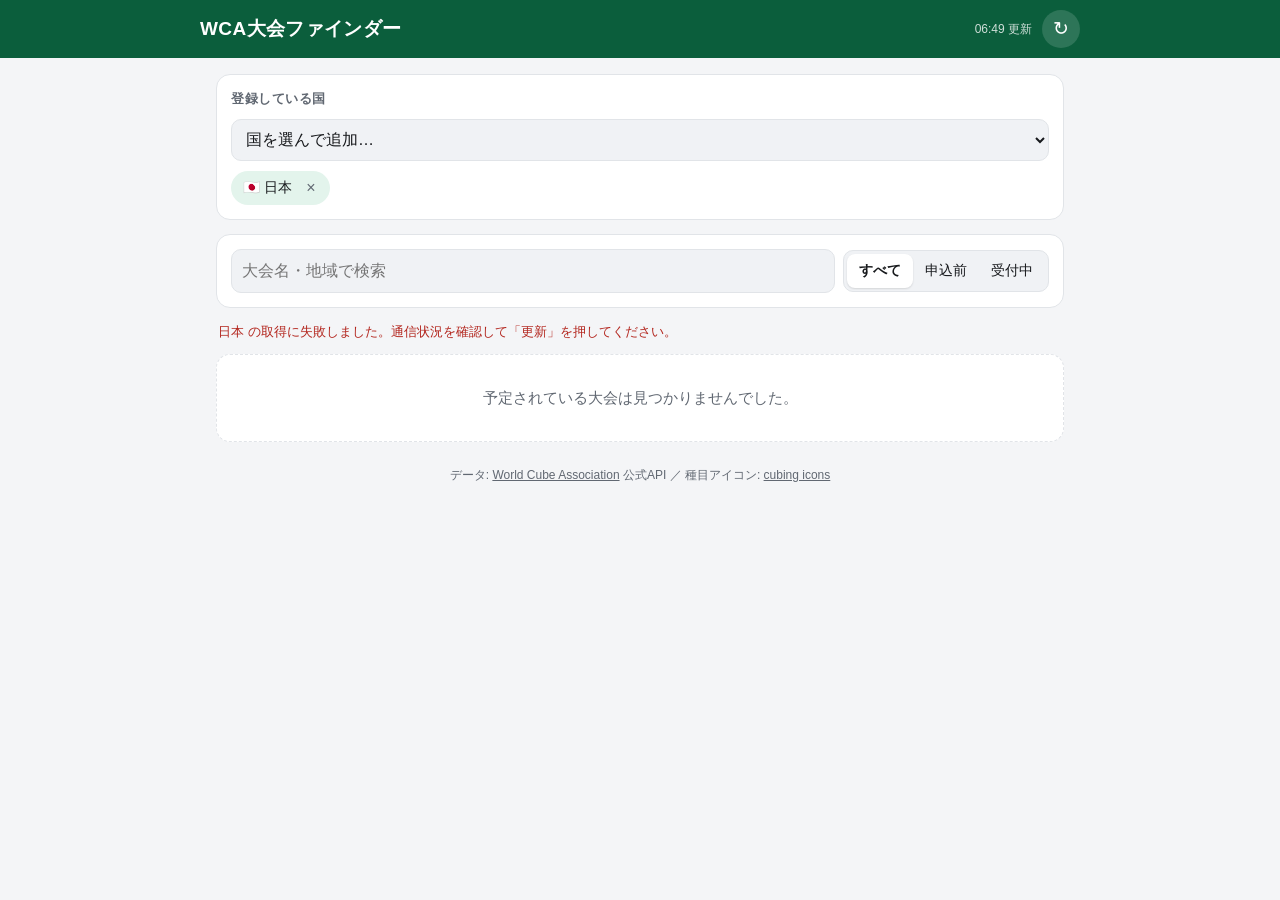
==== index.html @ 9ac48695 "Add files via upload" ====
<!doctype html>
<html lang="ja">
<head>
<meta charset="utf-8">
<meta name="viewport" content="width=device-width, initial-scale=1, viewport-fit=cover">
<title>WCA大会ファインダー</title>
<meta name="description" content="登録した国で予定されているWCA公認大会を一覧表示し、iPhoneのカレンダーに追加できます。">

<!-- PWA / ホーム画面アプリ設定 -->
<link rel="manifest" href="manifest.webmanifest">
<meta name="mobile-web-app-capable" content="yes">
<meta name="apple-mobile-web-app-capable" content="yes">
<meta name="apple-mobile-web-app-title" content="WCA大会">
<meta name="apple-mobile-web-app-status-bar-style" content="black-translucent">
<meta name="theme-color" content="#0b5e3c" media="(prefers-color-scheme: light)">
<meta name="theme-color" content="#0f2a1e" media="(prefers-color-scheme: dark)">
<link rel="apple-touch-icon" href="icons/apple-touch-icon.png">
<link rel="icon" href="icons/icon-192.png" type="image/png">

<link rel="stylesheet" href="https://cdn.cubing.net/v0/css/@cubing/icons/css">
<link rel="stylesheet" href="css/style.css">
</head>
<body>
<header class="appbar">
  <div class="appbar-inner">
    <h1>WCA大会ファインダー</h1>
    <div class="right">
      <span class="updated" id="updated"></span>
      <button class="icon-btn" id="reloadBtn" aria-label="更新"><span>↻</span></button>
    </div>
  </div>
</header>

<main class="wrap">
  <div class="hint" id="installHint" hidden>
    <p>
      <svg class="share-glyph" viewBox="0 0 16 18" fill="none" stroke="currentColor" stroke-width="1.6" stroke-linecap="round" stroke-linejoin="round" aria-hidden="true"><path d="M8 11V1.5M4.5 5 8 1.5 11.5 5"/><path d="M5 7.5H3v9h10v-9h-2"/></svg>
      共有ボタン →「ホーム画面に追加」で、アプリのように全画面で使えます。
    </p>
    <button id="closeHint" aria-label="案内を閉じる">×</button>
  </div>

  <section class="panel" aria-labelledby="h-countries">
    <h2 id="h-countries">登録している国</h2>
    <div class="row">
      <select id="countrySelect" aria-label="国を選んで追加"></select>
    </div>
    <div class="chips" id="chips"></div>
  </section>

  <section class="panel" aria-label="絞り込み">
    <div class="row">
      <input type="search" id="q" placeholder="大会名・地域で検索" aria-label="大会名・地域で検索">
      <div class="seg" role="group" aria-label="申込状況">
        <button data-f="all" aria-pressed="true">すべて</button>
        <button data-f="soon" aria-pressed="false">申込前</button>
        <button data-f="open" aria-pressed="false">受付中</button>
      </div>
    </div>
  </section>

  <div class="status-line" id="status" role="status"></div>
  <div class="list" id="list"></div>

  <footer>
    データ: <a href="https://www.worldcubeassociation.org/" target="_blank" rel="noopener">World Cube Association</a> 公式API ／
    種目アイコン: <a href="https://icons.cubing.net/" target="_blank" rel="noopener">cubing icons</a>
  </footer>
</main>

<dialog id="safariDialog">
  <h3>Safari で開いてください</h3>
  <p>ホーム画面アプリからはカレンダーに直接追加できないため、Safari で追加用のページを開きます。</p>
  <div class="row">
    <a class="btn primary" id="safariLink" href="#" target="_blank" rel="noopener">開く</a>
    <button class="btn" id="copyLink">リンクをコピー</button>
    <button class="btn" id="closeDialog">閉じる</button>
  </div>
</dialog>

<script src="js/common.js"></script>
<script src="js/app.js"></script>
</body>
</html>
---- css/style.css ----
:root {
  --bg: #f4f5f7;
  --surface: #ffffff;
  --surface-2: #f0f2f5;
  --text: #17191c;
  --muted: #616872;
  --border: #e1e4e8;
  --accent: #0a7d4f;
  --accent-soft: #e3f4ec;
  --on-accent: #ffffff;
  --bar: #0b5e3c;          /* 上部バー（ステータスバーの背景にもなる） */
  --open: #0a7d4f;
  --open-soft: #e3f4ec;
  --soon: #a35c00;
  --soon-soft: #fdf1df;
  --closed: #6b7078;
  --closed-soft: #eceef1;
  --danger: #b3261e;
  --radius: 14px;
  color-scheme: light dark;
}
@media (prefers-color-scheme: dark) {
  :root {
    --bg: #111315;
    --surface: #1b1e21;
    --surface-2: #24282c;
    --text: #eceef0;
    --muted: #9aa1a9;
    --border: #2e3337;
    --accent: #3ec58a;
    --accent-soft: #163628;
    --on-accent: #0d1a14;
    --bar: #0f2a1e;
    --open: #3ec58a;
    --open-soft: #163628;
    --soon: #f0b25a;
    --soon-soft: #3a2a12;
    --closed: #9aa1a9;
    --closed-soft: #2a2e32;
    --danger: #f2827a;
  }
}
* { box-sizing: border-box; }
html { background: var(--bar); } /* オーバースクロール時の上端の色 */
body {
  margin: 0;
  min-height: 100vh;
  background: var(--bg);
  color: var(--text);
  font-family: -apple-system, BlinkMacSystemFont, "Hiragino Sans", "Hiragino Kaku Gothic ProN", "Noto Sans JP", "Segoe UI", sans-serif;
  font-size: 15px;
  line-height: 1.5;
  -webkit-text-size-adjust: 100%;
  -webkit-tap-highlight-color: transparent;
}

/* ---------- 上部バー（ステータスバーの下まで伸ばす） ---------- */
.appbar {
  position: sticky; top: 0; z-index: 10;
  background: var(--bar); color: #fff;
  padding: calc(env(safe-area-inset-top) + 10px) calc(env(safe-area-inset-right) + 16px) 10px calc(env(safe-area-inset-left) + 16px);
}
.appbar-inner { max-width: 880px; margin: 0 auto; display: flex; align-items: center; justify-content: space-between; gap: 12px; }
.appbar h1 { font-size: 19px; margin: 0; letter-spacing: .02em; white-space: nowrap; }
.appbar .right { display: flex; align-items: center; gap: 10px; min-width: 0; }
.appbar .updated { font-size: 12px; opacity: .8; white-space: nowrap; overflow: hidden; text-overflow: ellipsis; }
.icon-btn {
  flex: none; display: inline-flex; align-items: center; justify-content: center;
  width: 38px; height: 38px; border-radius: 50%; border: 0; padding: 0;
  background: rgba(255,255,255,.14); color: #fff; font-size: 19px; cursor: pointer;
}
.icon-btn:active { background: rgba(255,255,255,.26); }
.icon-btn.spin span { display: inline-block; animation: spin 1s linear infinite; }
@keyframes spin { to { transform: rotate(360deg); } }

.wrap {
  max-width: 880px; margin: 0 auto;
  padding: 16px calc(env(safe-area-inset-right) + 16px) calc(env(safe-area-inset-bottom) + 32px) calc(env(safe-area-inset-left) + 16px);
}

.panel { background: var(--surface); border: 1px solid var(--border); border-radius: var(--radius); padding: 14px; margin-bottom: 14px; }
.panel h2 { font-size: 13px; color: var(--muted); font-weight: 600; margin: 0 0 10px; letter-spacing: .04em; }
.row { display: flex; gap: 8px; flex-wrap: wrap; align-items: center; }
select, input[type="search"], button { font: inherit; color: inherit; }
select, input[type="search"] {
  background: var(--surface-2); border: 1px solid var(--border); border-radius: 10px;
  padding: 9px 10px; min-height: 42px; flex: 1 1 200px; min-width: 0;
  font-size: 16px; /* iOS の自動ズーム防止 */
}
button { cursor: pointer; }
.sub { color: var(--muted); font-size: 13px; }

.chips { display: flex; flex-wrap: wrap; gap: 6px; margin-top: 10px; }
.chip { display: inline-flex; align-items: center; gap: 6px; background: var(--accent-soft); border-radius: 999px; padding: 4px 6px 4px 12px; font-size: 14px; }
.chip button { padding: 0; width: 26px; height: 26px; border-radius: 50%; border: none; background: transparent; color: var(--muted); font-size: 16px; line-height: 1; }
.chip button:active { background: var(--surface-2); }

.seg { display: inline-flex; background: var(--surface-2); border: 1px solid var(--border); border-radius: 10px; padding: 3px; }
.seg button { border: none; background: transparent; min-height: 34px; padding: 4px 12px; border-radius: 8px; font-size: 14px; }
.seg button[aria-pressed="true"] { background: var(--surface); box-shadow: 0 1px 2px rgba(0,0,0,.12); font-weight: 600; }

.status-line { color: var(--muted); font-size: 13px; margin: 4px 2px 12px; min-height: 20px; }
.status-line.error { color: var(--danger); }

.list { display: grid; gap: 12px; }
.card { background: var(--surface); border: 1px solid var(--border); border-radius: var(--radius); padding: 14px 16px; }
.card-head { display: flex; justify-content: space-between; align-items: flex-start; gap: 10px; }
.where { font-size: 13px; color: var(--muted); }
.badge { flex: none; font-size: 12px; font-weight: 700; border-radius: 999px; padding: 3px 10px; white-space: nowrap; }
.badge.open { color: var(--open); background: var(--open-soft); }
.badge.soon { color: var(--soon); background: var(--soon-soft); }
.badge.closed { color: var(--closed); background: var(--closed-soft); }
.name { font-size: 18px; font-weight: 700; margin: 4px 0 8px; line-height: 1.35; }
.name a { color: inherit; text-decoration: none; }

dl.info { display: grid; grid-template-columns: auto 1fr; gap: 4px 12px; margin: 0; font-size: 14px; }
dl.info dt { color: var(--muted); white-space: nowrap; }
dl.info dd { margin: 0; min-width: 0; overflow-wrap: anywhere; }
.tz { color: var(--muted); font-size: 12px; }
.url { font-size: 12px; }
.url a { color: var(--accent); }

.events { display: flex; flex-wrap: wrap; gap: 6px; margin: 10px 0 2px; }
.ev { display: inline-flex; align-items: center; justify-content: center; width: 32px; height: 32px; border-radius: 8px; background: var(--surface-2); font-size: 20px; }

.actions { display: flex; gap: 8px; flex-wrap: wrap; margin-top: 12px; }
.btn, .actions a, .actions button {
  display: inline-flex; align-items: center; justify-content: center; gap: 6px; text-decoration: none; font-size: 14px;
  border-radius: 10px; padding: 8px 12px; min-height: 40px; border: 1px solid var(--border); background: var(--surface-2); color: var(--text);
}
.btn.primary, .actions .cal { background: var(--accent); border-color: var(--accent); color: var(--on-accent); font-weight: 600; }

.empty { text-align: center; color: var(--muted); padding: 32px 12px; background: var(--surface); border: 1px dashed var(--border); border-radius: var(--radius); }
footer { color: var(--muted); font-size: 12px; margin-top: 24px; text-align: center; }
footer a { color: inherit; }

/* ---------- ホーム画面に追加の案内 ---------- */
.hint { display: flex; gap: 10px; align-items: flex-start; background: var(--accent-soft); border-radius: var(--radius); padding: 12px 12px 12px 14px; margin-bottom: 14px; font-size: 14px; }
.hint[hidden] { display: none; }
.hint p { margin: 0; flex: 1; }
.hint button { border: 0; background: transparent; color: var(--muted); font-size: 18px; padding: 0 4px; }
.share-glyph { display: inline-block; vertical-align: -3px; width: 16px; height: 18px; }

/* ---------- ダイアログ ---------- */
dialog {
  border: 1px solid var(--border); border-radius: 18px; padding: 20px; width: min(92vw, 420px);
  background: var(--surface); color: var(--text);
}
dialog::backdrop { background: rgba(0,0,0,.45); }
dialog h3 { margin: 0 0 8px; font-size: 17px; }
dialog p { margin: 0 0 14px; font-size: 14px; color: var(--muted); }
dialog .row .btn { flex: 1 1 auto; }

/* ---------- cal.html ---------- */
.cal-page .card { margin-top: 4px; }
.cal-page .big { width: 100%; min-height: 52px; font-size: 17px; margin-top: 16px; }
.cal-page .note { color: var(--muted); font-size: 13px; margin-top: 14px; }
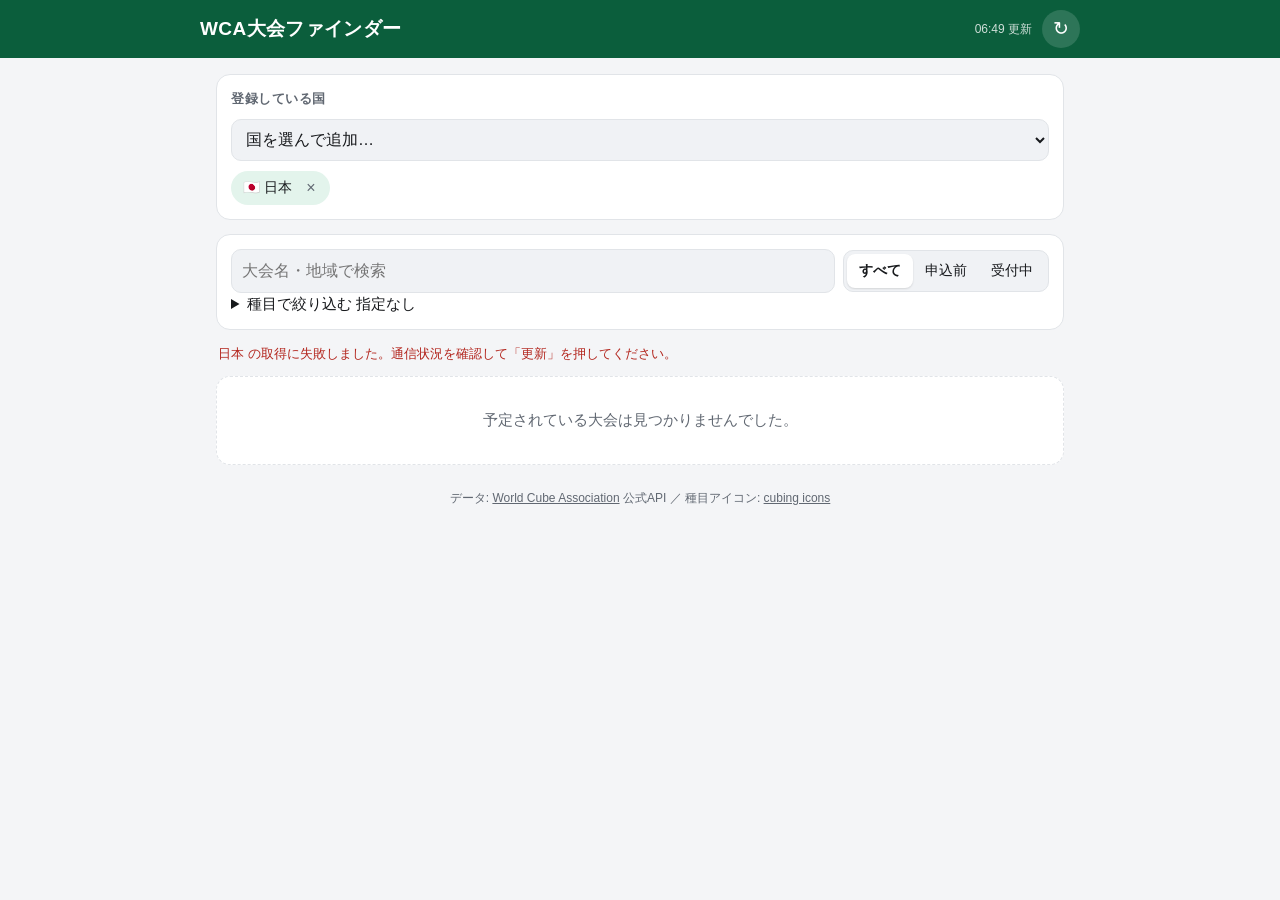
==== commit 13f07b10: "Add files via upload" ====
--- a/index.html
+++ b/index.html
@@ -51,12 +51,28 @@
   <section class="panel" aria-label="絞り込み">
     <div class="row">
       <input type="search" id="q" placeholder="大会名・地域で検索" aria-label="大会名・地域で検索">
-      <div class="seg" role="group" aria-label="申込状況">
+      <div class="seg" role="group" aria-label="申込状況" id="regSeg">
         <button data-f="all" aria-pressed="true">すべて</button>
         <button data-f="soon" aria-pressed="false">申込前</button>
         <button data-f="open" aria-pressed="false">受付中</button>
       </div>
     </div>
+
+    <details class="evpanel" id="evPanel">
+      <summary>
+        <span class="evtitle">種目で絞り込む</span>
+        <span class="evsummary" id="evSummary">指定なし</span>
+      </summary>
+      <p class="evhelp">タップするたびに <b class="inc-t">✓ 含む</b> → <b class="exc-t">✕ 含まない</b> → 指定なし と切り替わります。</p>
+      <div class="evchips" id="evChips"></div>
+      <div class="row evopts">
+        <div class="seg" role="group" aria-label="含む種目の条件" id="evMode">
+          <button data-m="all" aria-pressed="true">✓をすべて含む</button>
+          <button data-m="any" aria-pressed="false">✓のどれかを含む</button>
+        </div>
+        <button class="btn" id="evReset">リセット</button>
+      </div>
+    </details>
   </section>
 
   <div class="status-line" id="status" role="status"></div>
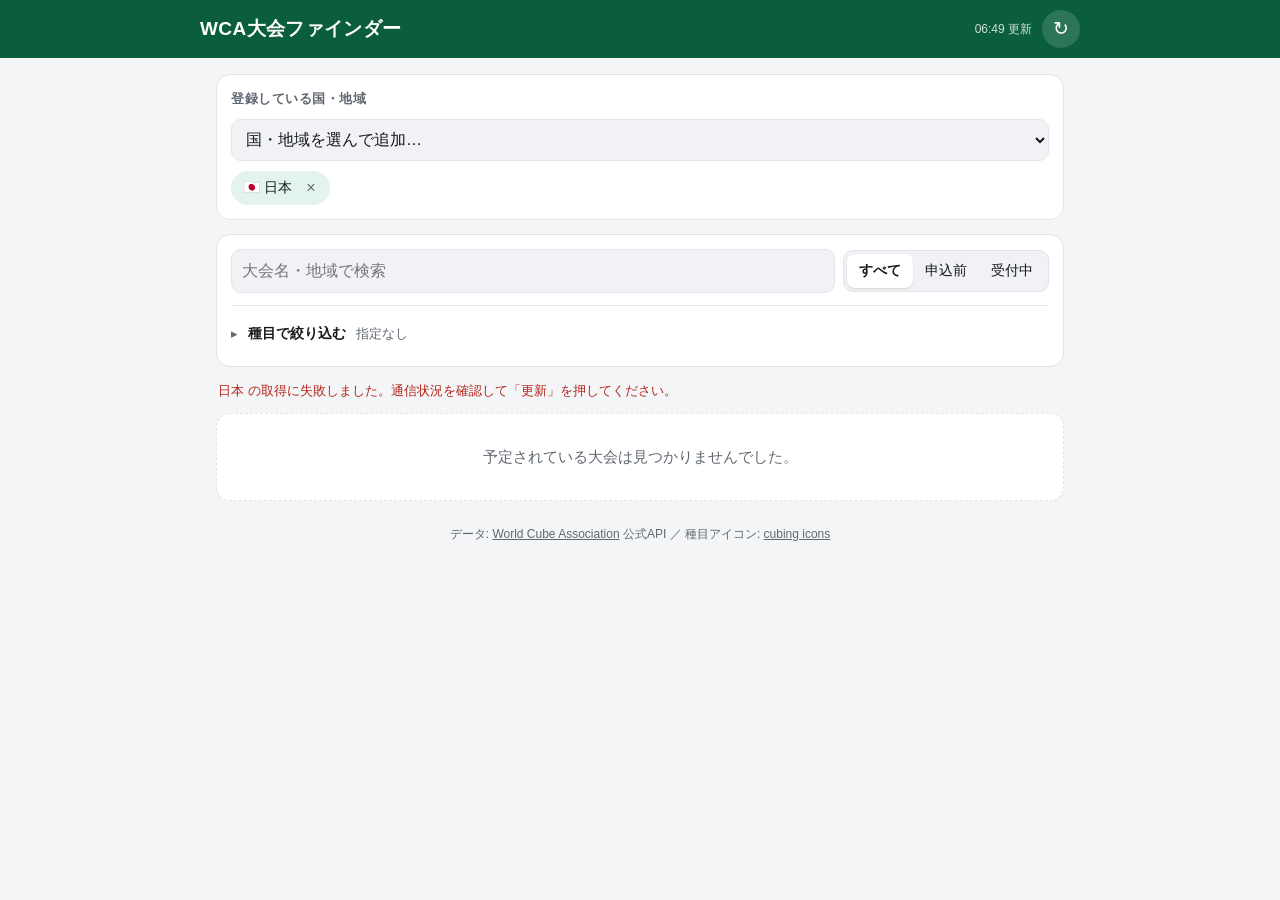
==== commit 1a14066f: "Add files via upload" ====
--- a/index.html
+++ b/index.html
@@ -41,11 +41,12 @@
   </div>
 
   <section class="panel" aria-labelledby="h-countries">
-    <h2 id="h-countries">登録している国</h2>
+    <h2 id="h-countries">登録している国・地域</h2>
     <div class="row">
-      <select id="countrySelect" aria-label="国を選んで追加"></select>
+      <select id="countrySelect" aria-label="国・地域を選んで追加"></select>
     </div>
     <div class="chips" id="chips"></div>
+    <p class="note-small" id="worldNote" hidden>「世界全体」は大会数が多いため、読み込みに時間がかかることがあります。</p>
   </section>
 
   <section class="panel" aria-label="絞り込み">
@@ -65,6 +66,10 @@
       </summary>
       <p class="evhelp">タップするたびに <b class="inc-t">✓ 含む</b> → <b class="exc-t">✕ 含まない</b> → 指定なし と切り替わります。</p>
       <div class="evchips" id="evChips"></div>
+      <div class="evrounds">
+        <h3>ラウンド数</h3>
+        <div id="evRounds"></div>
+      </div>
       <div class="row evopts">
         <div class="seg" role="group" aria-label="含む種目の条件" id="evMode">
           <button data-m="all" aria-pressed="true">✓をすべて含む</button>
--- a/css/style.css
+++ b/css/style.css
@@ -134,6 +134,65 @@
 footer { color: var(--muted); font-size: 12px; margin-top: 24px; text-align: center; }
 footer a { color: inherit; }
 
+.ev { position: relative; }
+.ev .rc:empty { display: none; }
+.ev .rc {
+  position: absolute; right: -4px; bottom: -4px; min-width: 16px; height: 16px; padding: 0 4px;
+  border-radius: 8px; background: var(--text); color: var(--surface);
+  font-size: 10px; font-weight: 700; line-height: 16px; text-align: center; font-variant-numeric: tabular-nums;
+}
+.ev.hit { box-shadow: inset 0 0 0 2px var(--accent); background: var(--accent-soft); }
+.ev.hit .rc { background: var(--accent); color: var(--on-accent); }
+.events { padding-bottom: 4px; }
+
+.btn.more { width: 100%; min-height: 46px; font-weight: 600; }
+.note-small { color: var(--muted); font-size: 12px; margin: 8px 0 0; }
+.note-small[hidden] { display: none; }
+
+/* ラウンド数の指定 */
+.evrounds { margin-top: 12px; }
+.evrounds h3 { font-size: 13px; color: var(--muted); font-weight: 600; margin: 0 0 6px; }
+.rrow { display: flex; align-items: center; gap: 8px; padding: 4px 0; }
+.rrow .cubing-icon { font-size: 18px; flex: none; }
+.rrow .rname { flex: none; width: 52px; font-size: 14px; font-weight: 600; }
+.rrow select { flex: 1 1 auto; min-height: 38px; padding: 6px 8px; }
+.rhint { color: var(--muted); font-size: 12px; margin: 0; }
+
+/* ---------- 種目フィルター ---------- */
+.evpanel { margin-top: 12px; border-top: 1px solid var(--border); padding-top: 10px; }
+.evpanel summary {
+  list-style: none; cursor: pointer; display: flex; align-items: center; gap: 10px;
+  min-height: 36px; user-select: none; -webkit-user-select: none;
+}
+.evpanel summary::-webkit-details-marker { display: none; }
+.evpanel summary::before { content: "▸"; color: var(--muted); font-size: 13px; transition: transform .15s; }
+.evpanel[open] summary::before { transform: rotate(90deg); }
+.evtitle { font-weight: 600; font-size: 14px; flex: none; }
+.evsummary { color: var(--muted); font-size: 13px; min-width: 0; overflow: hidden; text-overflow: ellipsis; white-space: nowrap; }
+.evsummary.active { color: var(--accent); font-weight: 600; }
+.evhelp { color: var(--muted); font-size: 12px; margin: 4px 0 10px; }
+.inc-t { color: var(--accent); }
+.exc-t { color: var(--danger); }
+.evchips { display: grid; grid-template-columns: repeat(auto-fill, minmax(92px, 1fr)); gap: 6px; }
+.evchip {
+  position: relative; display: flex; align-items: center; gap: 6px;
+  min-height: 40px; padding: 6px 8px; border-radius: 10px;
+  border: 1px solid var(--border); background: var(--surface-2); color: var(--text); text-align: left;
+}
+.evchip .cubing-icon { font-size: 18px; flex: none; }
+.evchip .lbl { font-size: 13px; flex: 1; min-width: 0; white-space: nowrap; overflow: hidden; text-overflow: ellipsis; }
+.evchip .mark { font-size: 11px; color: var(--muted); flex: none; font-variant-numeric: tabular-nums; }
+.evchip.none { opacity: .45; }
+.evchip.inc { background: var(--accent); border-color: var(--accent); color: var(--on-accent); opacity: 1; }
+.evchip.inc .mark { color: var(--on-accent); font-size: 14px; font-weight: 700; }
+.evchip.exc { border-color: var(--danger); color: var(--danger); background: var(--surface); opacity: 1; }
+.evchip.exc .lbl { text-decoration: line-through; }
+.evchip.exc .cubing-icon { opacity: .5; }
+.evchip.exc .mark { color: var(--danger); font-size: 14px; font-weight: 700; }
+.evopts { margin-top: 10px; justify-content: space-between; }
+.evopts .seg button { font-size: 13px; padding: 4px 10px; }
+.evopts .btn { min-height: 38px; }
+
 /* ---------- ホーム画面に追加の案内 ---------- */
 .hint { display: flex; gap: 10px; align-items: flex-start; background: var(--accent-soft); border-radius: var(--radius); padding: 12px 12px 12px 14px; margin-bottom: 14px; font-size: 14px; }
 .hint[hidden] { display: none; }
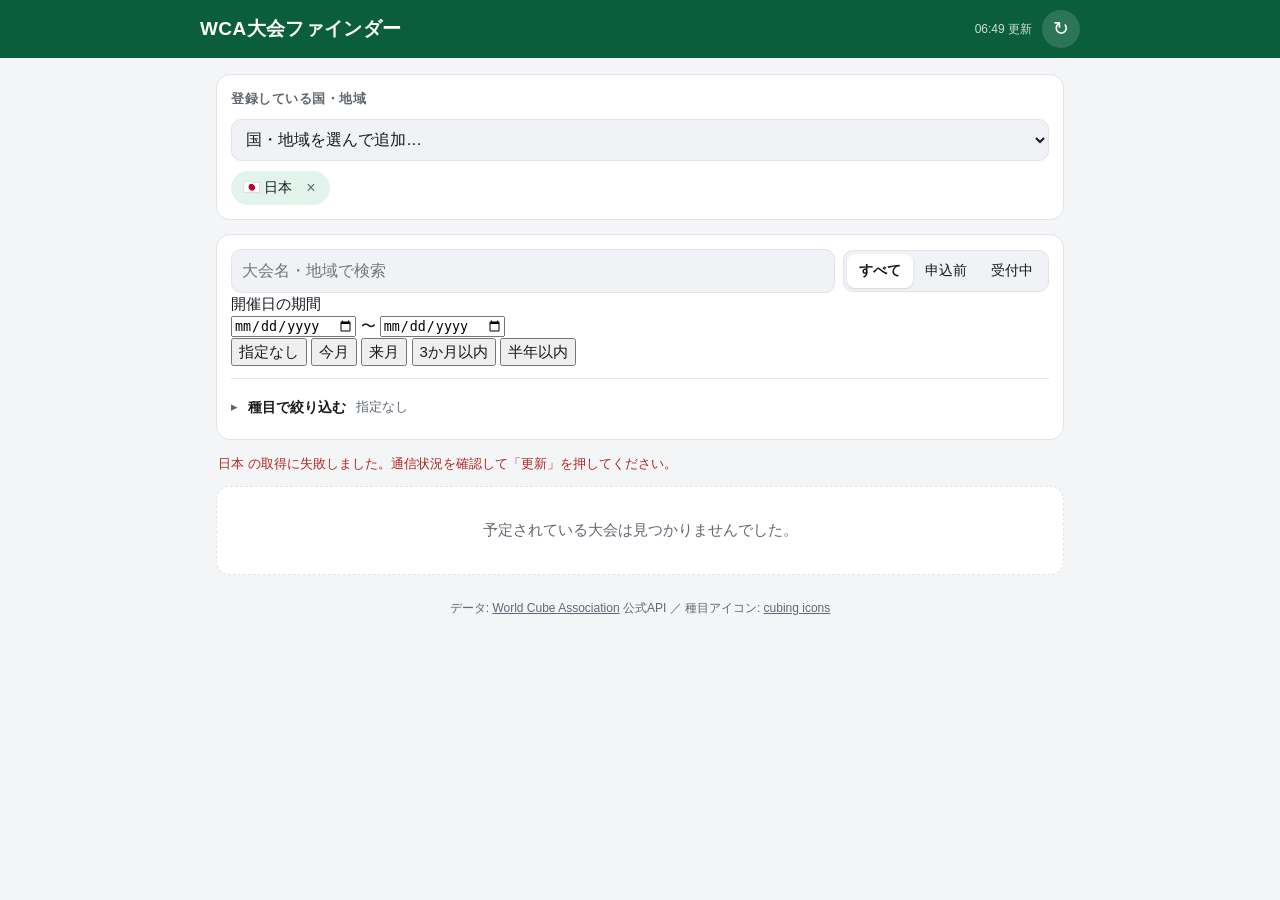
==== commit 3b53f52f: "Add files via upload" ====
--- a/index.html
+++ b/index.html
@@ -59,6 +59,22 @@
       </div>
     </div>
 
+    <div class="datefilter" role="group" aria-labelledby="dLabel">
+      <div class="dlabel" id="dLabel">開催日の期間</div>
+      <div class="daterow">
+        <input type="date" id="dFrom" aria-label="開催日（この日から）">
+        <span class="dsep">〜</span>
+        <input type="date" id="dTo" aria-label="開催日（この日まで）">
+      </div>
+      <div class="presets" id="dPresets">
+        <button data-p="">指定なし</button>
+        <button data-p="thisMonth">今月</button>
+        <button data-p="nextMonth">来月</button>
+        <button data-p="m3">3か月以内</button>
+        <button data-p="m6">半年以内</button>
+      </div>
+    </div>
+
     <details class="evpanel" id="evPanel">
       <summary>
         <span class="evtitle">種目で絞り込む</span>
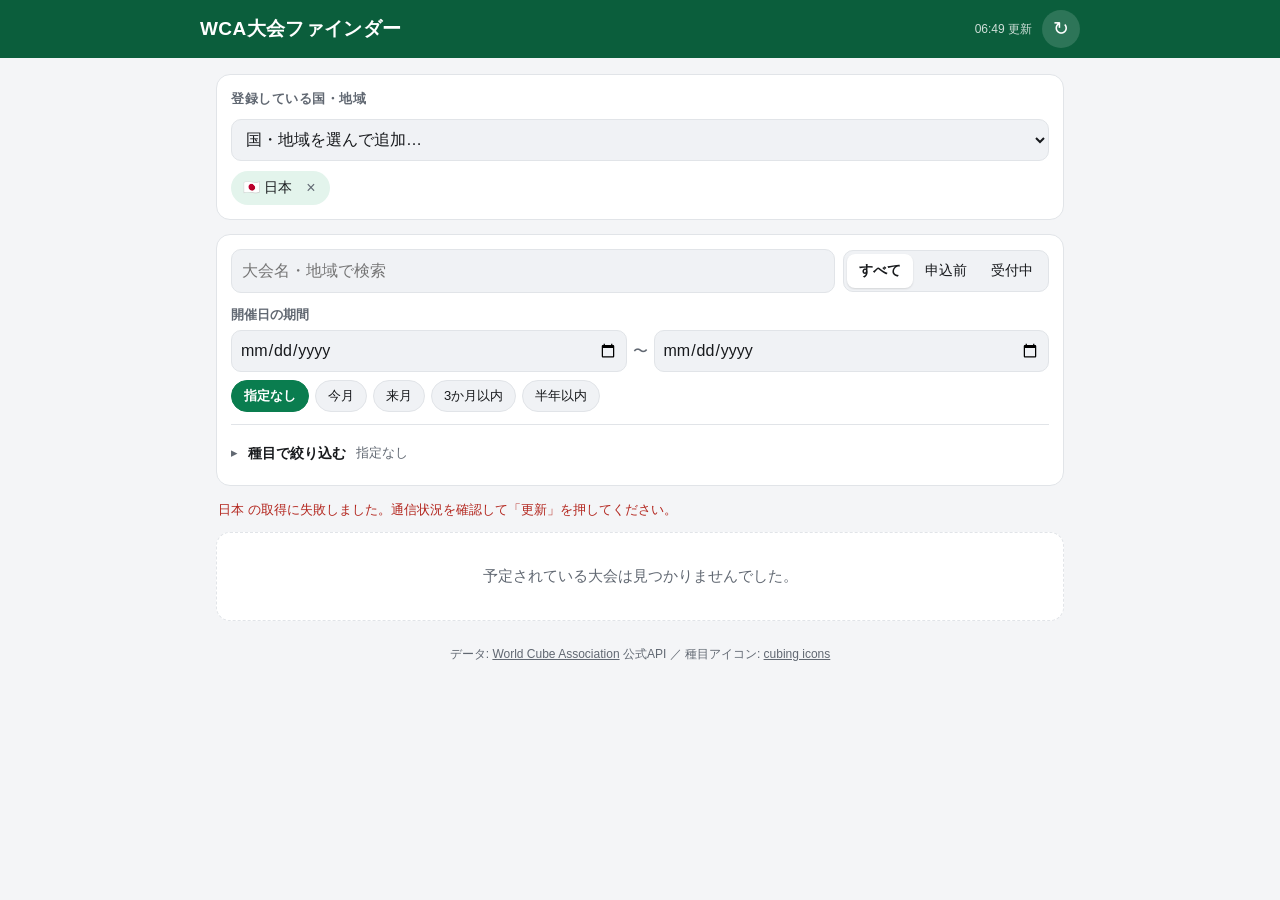
==== commit b024e4ec: "Add files via upload" ====
--- a/index.html
+++ b/index.html
@@ -18,7 +18,7 @@
 <link rel="icon" href="icons/icon-192.png" type="image/png">
 
 <link rel="stylesheet" href="https://cdn.cubing.net/v0/css/@cubing/icons/css">
-<link rel="stylesheet" href="css/style.css">
+<link rel="stylesheet" href="css/style.css?v=8">
 </head>
 <body>
 <header class="appbar">
@@ -115,7 +115,7 @@
   </div>
 </dialog>
 
-<script src="js/common.js"></script>
-<script src="js/app.js"></script>
+<script src="js/common.js?v=8"></script>
+<script src="js/app.js?v=8"></script>
 </body>
 </html>
--- a/css/style.css
+++ b/css/style.css
@@ -158,6 +158,26 @@
 .rrow select { flex: 1 1 auto; min-height: 38px; padding: 6px 8px; }
 .rhint { color: var(--muted); font-size: 12px; margin: 0; }
 
+/* ---------- 開催日の期間 ---------- */
+.datefilter { margin-top: 12px; }
+.daterow { display: flex; align-items: center; gap: 6px; }
+.dlabel { font-size: 13px; font-weight: 600; color: var(--muted); margin-bottom: 6px; }
+.dsep { flex: none; color: var(--muted); }
+.daterow input[type="date"] {
+  flex: 1 1 0; min-width: 0; min-height: 42px; padding: 6px 8px;
+  background: var(--surface-2); border: 1px solid var(--border); border-radius: 10px;
+  color: var(--text); font: inherit; font-size: 16px; /* iOS の自動ズーム防止 */
+  -webkit-appearance: none; appearance: none;
+}
+.daterow input[type="date"]:invalid, .daterow input[type="date"]:not(:valid) { color: var(--muted); }
+.daterow input.set { border-color: var(--accent); box-shadow: inset 0 0 0 1px var(--accent); }
+.presets { display: flex; flex-wrap: wrap; gap: 6px; margin-top: 8px; }
+.presets button {
+  border: 1px solid var(--border); background: var(--surface-2); color: var(--text);
+  border-radius: 999px; padding: 4px 12px; min-height: 32px; font-size: 13px;
+}
+.presets button[aria-pressed="true"] { background: var(--accent); border-color: var(--accent); color: var(--on-accent); font-weight: 600; }
+
 /* ---------- 種目フィルター ---------- */
 .evpanel { margin-top: 12px; border-top: 1px solid var(--border); padding-top: 10px; }
 .evpanel summary {
